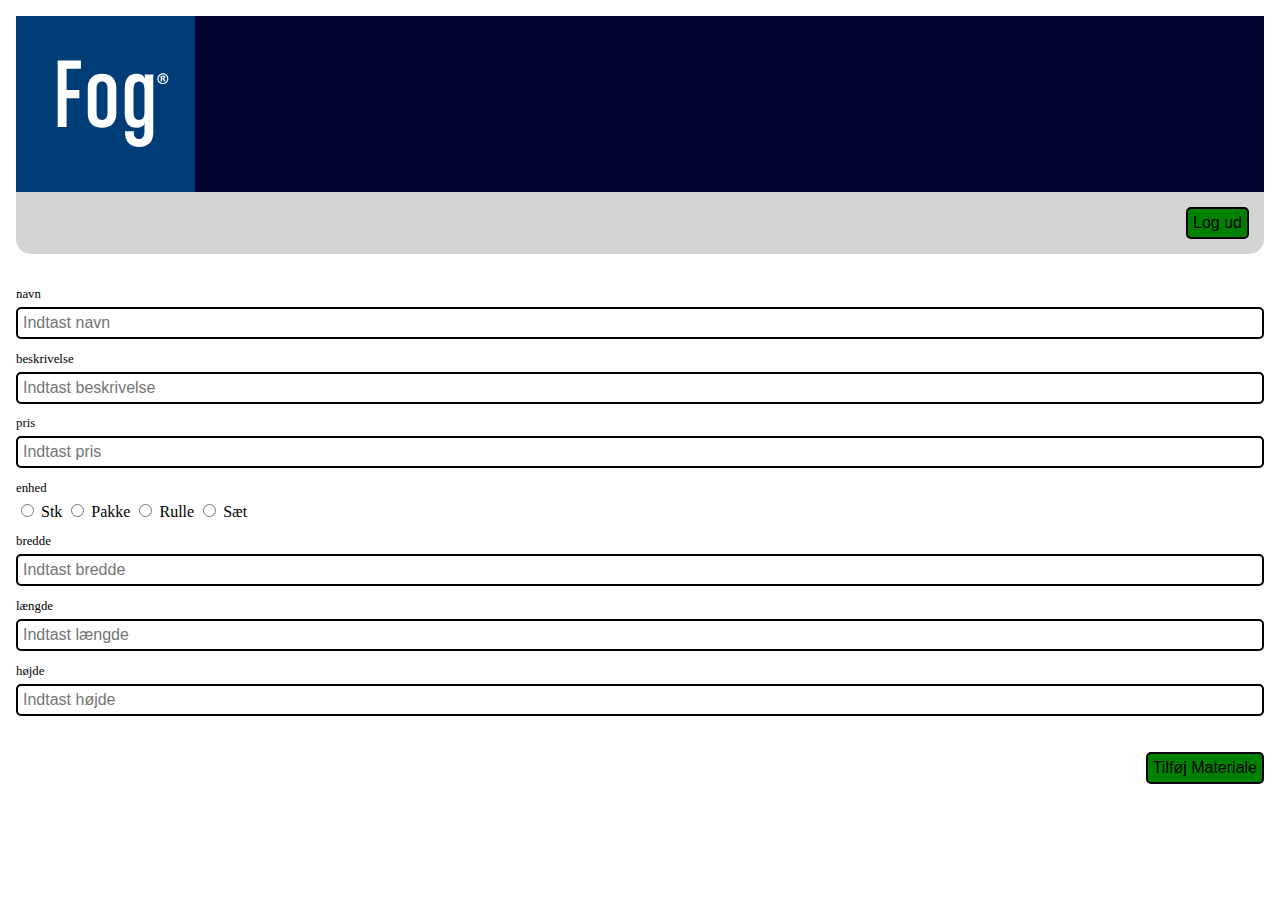
==== src/main/resources/templates/addmaterial.html @ 98515193 "Made addmaterials work, need errorhandling - made some css adjustment aswell" ====
<!DOCTYPE html>
<html xmlns="http://www.w3.org/1999/xhtml" xmlns:th="http://www.thymeleaf.org">
<head>
    <title>FOG</title>
    <meta charset="UTF-8">
    <meta name="viewport" content="width=device-width, initial-scale=1.0">
    <link href="../public/css/styles.css" th:href="@{/css/styles.css}" rel="stylesheet"/>
</head>

<body>

<div id="page">

    <header>

        <img src="../public/images/logofog.PNG" th:src="@{/images/logofog.PNG}"height="176" width="179"/>
    </header>
    <nav>
        <div id="leftnav">

        </div>
        <div id="rightnav">
            <button class="btn-create"> <a href="index.html" th:href="@{/logout}">Log ud</a></button>
        </div>
    </nav>
    <div>
        <form class="createuser-form" method="post">
            <p class="boxtitel">navn</p>
            <input type="text" name="name" placeholder="Indtast navn"/>
            <p class="boxtitel">beskrivelse</p>
            <input type="text" name="description" placeholder="Indtast beskrivelse"/>
            <p class="boxtitel">pris</p>
            <input type="text" name="price" placeholder="Indtast pris"/>

            <div class="radio">
            <p class="boxtitel">enhed</p>
                <input type="radio" name="unit" value="1"/>
                <label>Stk</label>
                <input type="radio" name="unit" value="2"/>
                <label>Pakke</label>
                <input type="radio" name="unit" value="3"/>
                <label>Rulle</label>
                <input type="radio" name="unit" value="4"/>
                <label>Sæt</label>
            </div>
            <p class="boxtitel">bredde</p>
            <input type="text" name="width" placeholder="Indtast bredde"/>
            <p class="boxtitel">længde</p>
            <input type="text" name="length" placeholder="Indtast længde"/>
            <p class="boxtitel">højde</p>
            <input type="text" name="height" placeholder="Indtast højde"/>
            <br>
            <br>

            <div class="btnend">
                <button class="btn-create" type="submit" formaction="/addmaterial">Tilføj Materiale</button>
            </div>
            <div><p class="error" th:text="${message}"></p>

            </div>

        </form>
    </div>






</div>
</body>
</html>
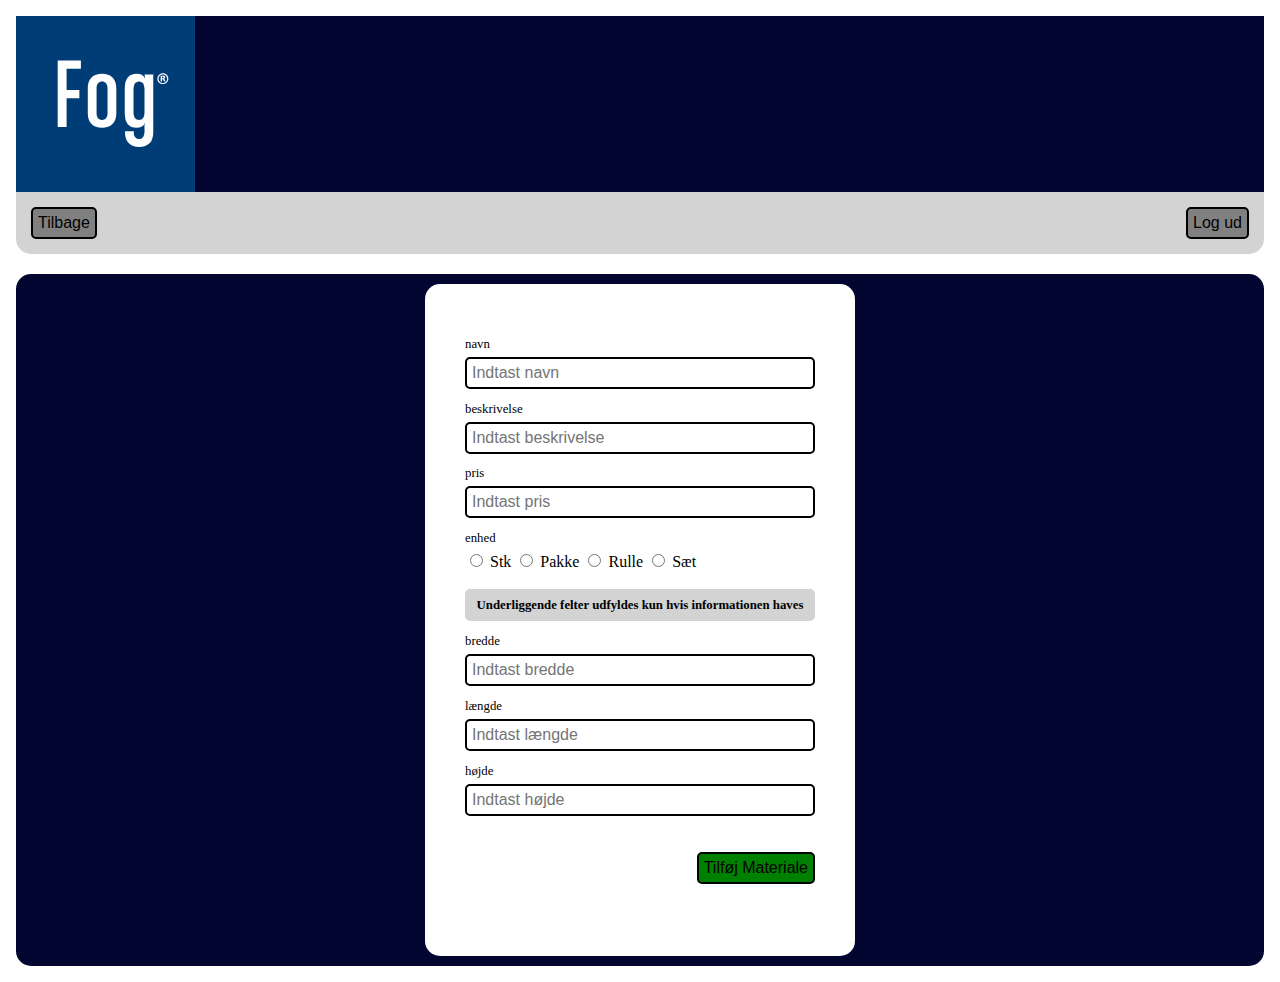
==== commit 79fb9efc: "made a "tilbage" button on addmaterial.html that returns you to salesperson_page.html" ====
--- a/src/main/resources/templates/addmaterial.html
+++ b/src/main/resources/templates/addmaterial.html
@@ -13,58 +13,62 @@
 
     <header>
 
-        <img src="../public/images/logofog.PNG" th:src="@{/images/logofog.PNG}"height="176" width="179"/>
+        <img src="../public/images/logofog.PNG" th:src="@{/images/logofog.PNG}" height="176" width="179"/>
     </header>
     <nav>
         <div id="leftnav">
-
+            <button class="btn-gen"><a href="salesperson_page.html" th:href="@{/salesperson}">Tilbage</a></button>
         </div>
         <div id="rightnav">
-            <button class="btn-create"> <a href="index.html" th:href="@{/logout}">Log ud</a></button>
+            <button class="btn-gen"><a href="index.html" th:href="@{/logout}">Log ud</a></button>
         </div>
     </nav>
-    <div>
-        <form class="createuser-form" method="post">
-            <p class="boxtitel">navn</p>
-            <input type="text" name="name" placeholder="Indtast navn"/>
-            <p class="boxtitel">beskrivelse</p>
-            <input type="text" name="description" placeholder="Indtast beskrivelse"/>
-            <p class="boxtitel">pris</p>
-            <input type="text" name="price" placeholder="Indtast pris"/>
+    <div class="flex-container">
+        <div>
+            <form class="createuser-form" method="post">
+                <p class="boxtitel">navn</p>
+                <input type="text" name="name" placeholder="Indtast navn"/>
+                <p class="boxtitel">beskrivelse</p>
+                <input type="text" name="description" placeholder="Indtast beskrivelse"/>
+                <p class="boxtitel">pris</p>
+                <input type="text" name="price" placeholder="Indtast pris"/>
 
-            <div class="radio">
-            <p class="boxtitel">enhed</p>
-                <input type="radio" name="unit" value="1"/>
-                <label>Stk</label>
-                <input type="radio" name="unit" value="2"/>
-                <label>Pakke</label>
-                <input type="radio" name="unit" value="3"/>
-                <label>Rulle</label>
-                <input type="radio" name="unit" value="4"/>
-                <label>Sæt</label>
-            </div>
-            <p class="boxtitel">bredde</p>
-            <input type="text" name="width" placeholder="Indtast bredde"/>
-            <p class="boxtitel">længde</p>
-            <input type="text" name="length" placeholder="Indtast længde"/>
-            <p class="boxtitel">højde</p>
-            <input type="text" name="height" placeholder="Indtast højde"/>
-            <br>
-            <br>
+                <p class="boxtitel">enhed</p>
+                <div class="radio">
+                    <input type="radio" name="unit" value="1"/>
+                    <label>Stk</label>
+                    <input type="radio" name="unit" value="2"/>
+                    <label>Pakke</label>
+                    <input type="radio" name="unit" value="3"/>
+                    <label>Rulle</label>
+                    <input type="radio" name="unit" value="4"/>
+                    <label>Sæt</label>
+                </div>
+                <br>
 
-            <div class="btnend">
-                <button class="btn-create" type="submit" formaction="/addmaterial">Tilføj Materiale</button>
-            </div>
-            <div><p class="error" th:text="${message}"></p>
+                <div class="info-addmat">
+                    <p class="boxtitel2"><strong>Underliggende felter udfyldes kun hvis informationen haves</strong></p>
+                </div>
 
-            </div>
+                <p class="boxtitel">bredde</p>
+                <input type="text" name="width" placeholder="Indtast bredde"/>
+                <p class="boxtitel">længde</p>
+                <input type="text" name="length" placeholder="Indtast længde"/>
+                <p class="boxtitel">højde</p>
+                <input type="text" name="height" placeholder="Indtast højde"/>
+                <br>
+                <br>
 
-        </form>
+                <div class="btnend">
+                    <button class="btn-create" type="submit" formaction="/addmaterial">Tilføj Materiale</button>
+                </div>
+                <div class="errorbox"><p class="error" th:text="${message}"></p>
+
+                </div>
+
+            </form>
+        </div>
     </div>
-
-
-
-
 
 
 </div>
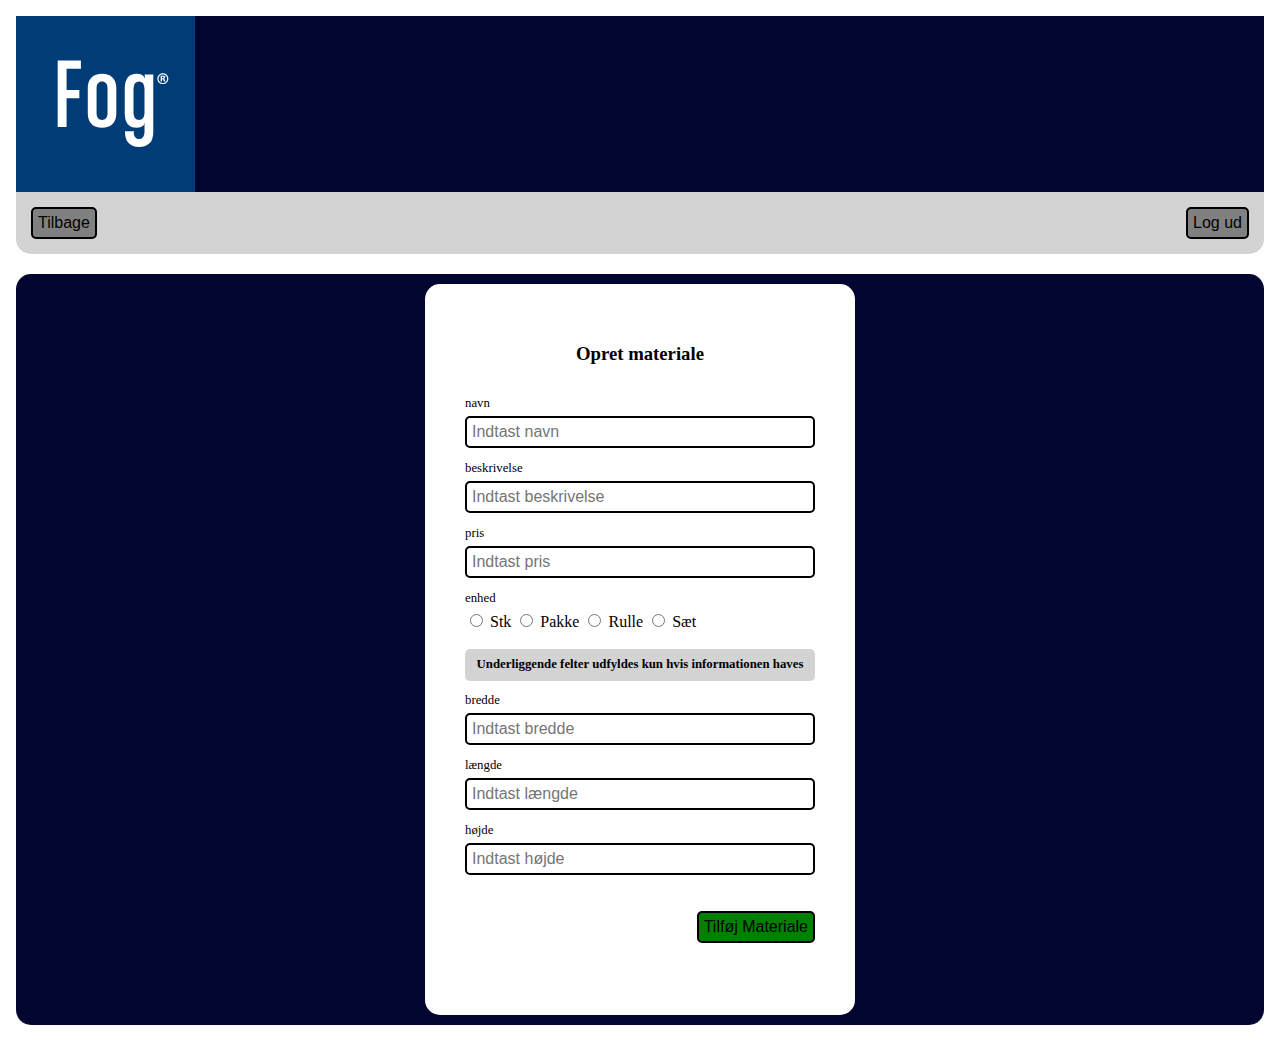
==== commit 596cf1ad: "minor styling" ====
--- a/src/main/resources/templates/addmaterial.html
+++ b/src/main/resources/templates/addmaterial.html
@@ -25,13 +25,14 @@
     </nav>
     <div class="flex-container">
         <div>
+            <h3>Opret materiale</h3>
             <form class="createuser-form" method="post">
                 <p class="boxtitel">navn</p>
                 <input type="text" name="name" placeholder="Indtast navn"/>
                 <p class="boxtitel">beskrivelse</p>
                 <input type="text" name="description" placeholder="Indtast beskrivelse"/>
                 <p class="boxtitel">pris</p>
-                <input type="text" name="price" placeholder="Indtast pris"/>
+                <input type="number" name="price" placeholder="Indtast pris"/>
 
                 <p class="boxtitel">enhed</p>
                 <div class="radio">
@@ -51,11 +52,11 @@
                 </div>
 
                 <p class="boxtitel">bredde</p>
-                <input type="text" name="width" placeholder="Indtast bredde"/>
+                <input type="number" name="width" placeholder="Indtast bredde"/>
                 <p class="boxtitel">længde</p>
-                <input type="text" name="length" placeholder="Indtast længde"/>
+                <input type="number" name="length" placeholder="Indtast længde"/>
                 <p class="boxtitel">højde</p>
-                <input type="text" name="height" placeholder="Indtast højde"/>
+                <input type="number" name="height" placeholder="Indtast højde"/>
                 <br>
                 <br>
 
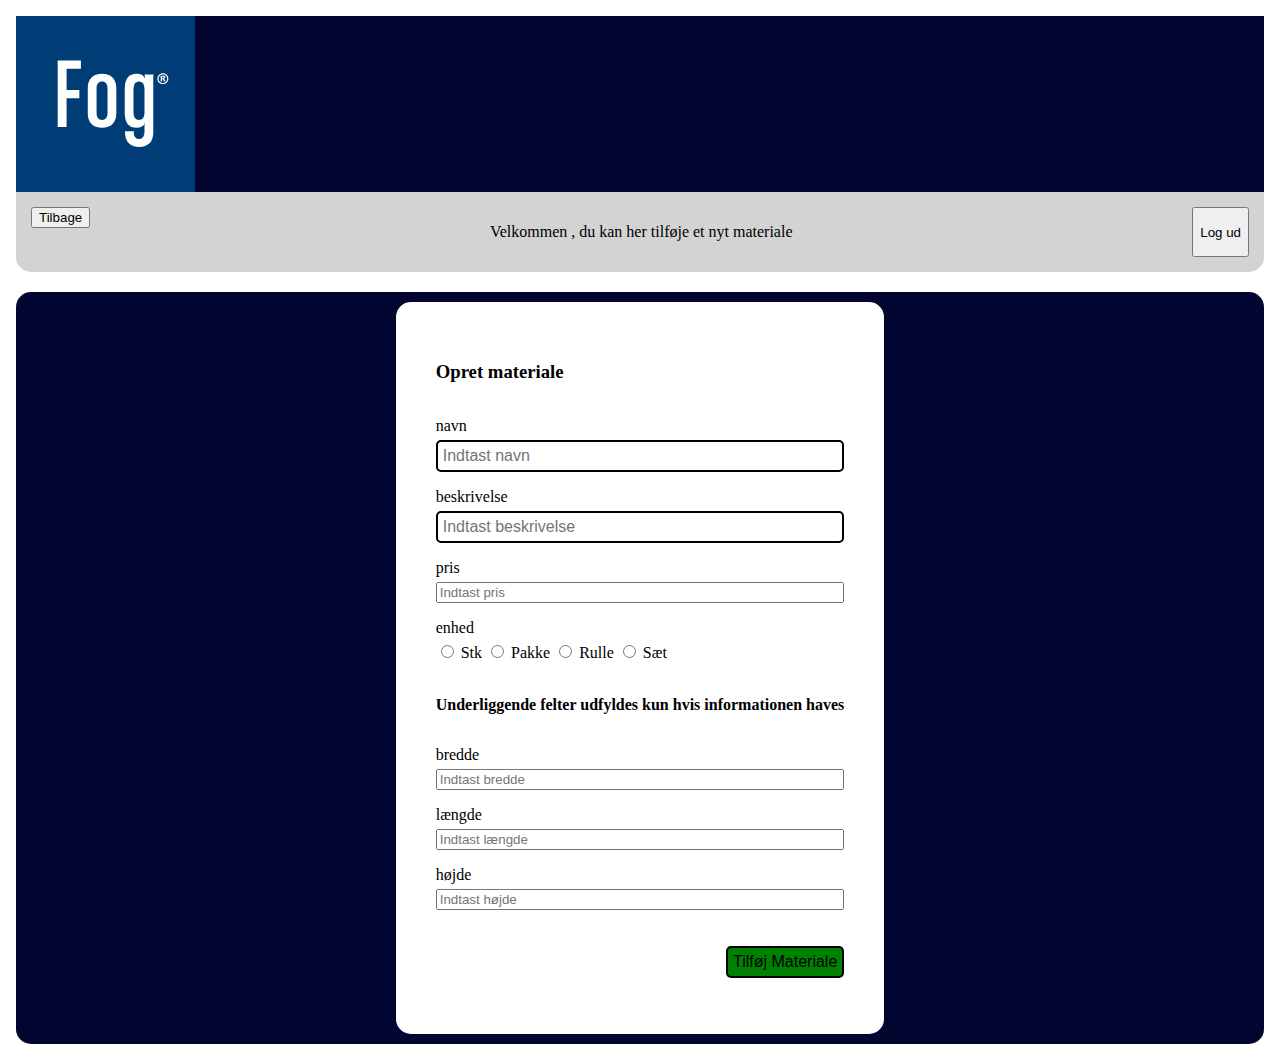
==== commit ce26c06d: "session errors" ====
--- a/src/main/resources/templates/addmaterial.html
+++ b/src/main/resources/templates/addmaterial.html
@@ -17,8 +17,11 @@
     </header>
     <nav>
         <div id="leftnav">
-            <button class="btn-gen"><a href="salesperson_page.html" th:href="@{/salesperson}">Tilbage</a></button>
+            <form th:action="@{/salesperson}" method="post">
+                <button type="submit" class="btn-gen">Tilbage</button>
+            </form>
         </div>
+        <div id="midnav"> <p class="Titel_nav"> Velkommen <strong><span th:if="${session.currentUser != null}" th:text="${session.currentUser.firstName}"></span></strong>, du kan her tilføje et nyt materiale </p></div>
         <div id="rightnav">
             <button class="btn-gen"><a href="index.html" th:href="@{/logout}">Log ud</a></button>
         </div>
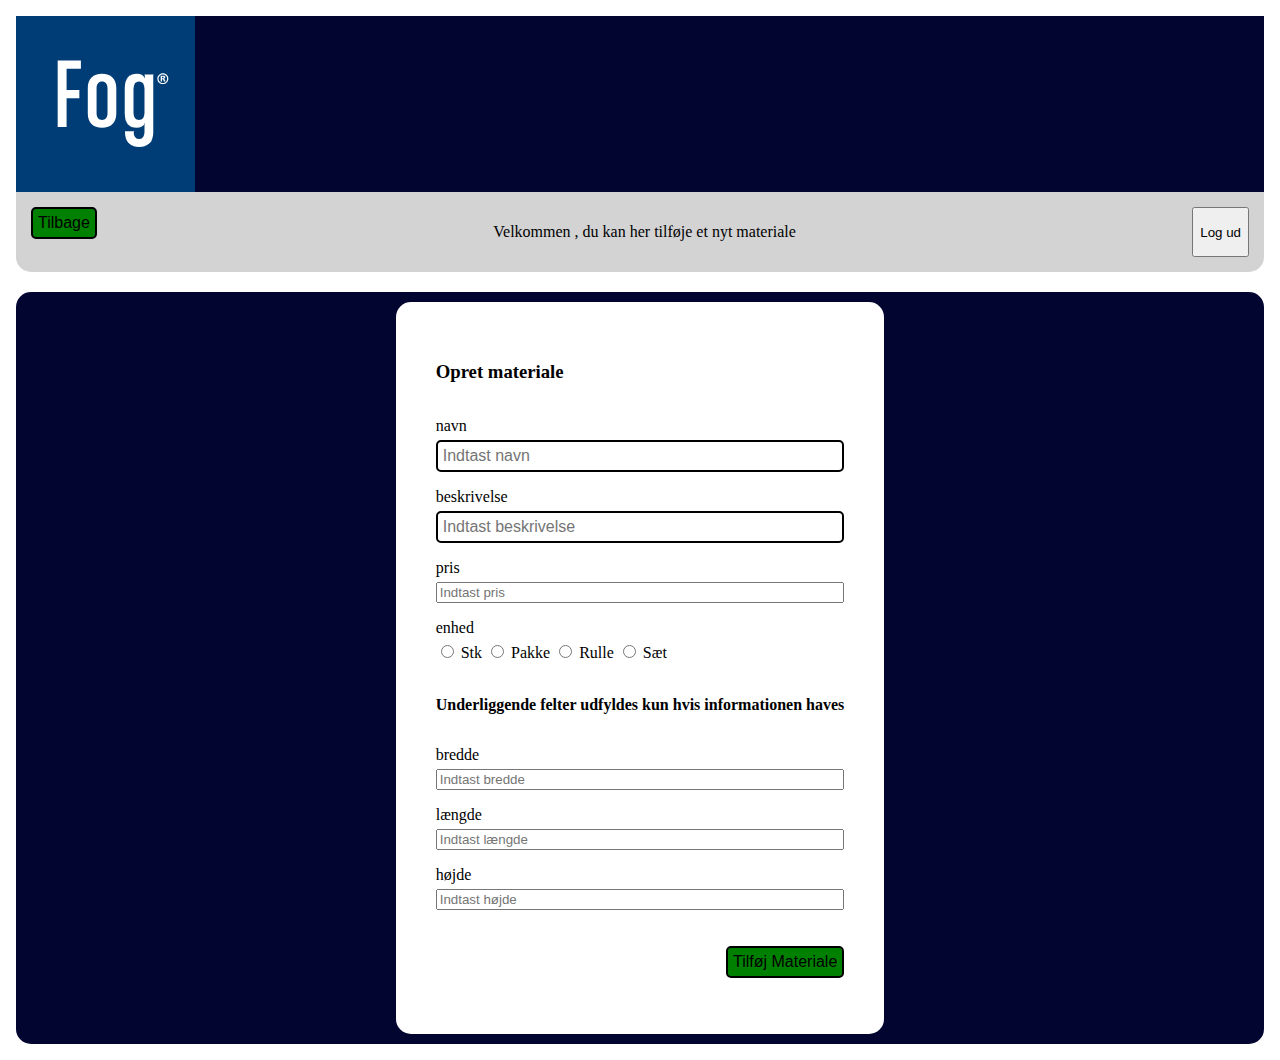
==== commit 52854198: "session errors2" ====
--- a/src/main/resources/templates/addmaterial.html
+++ b/src/main/resources/templates/addmaterial.html
@@ -17,9 +17,7 @@
     </header>
     <nav>
         <div id="leftnav">
-            <form th:action="@{/salesperson}" method="post">
-                <button type="submit" class="btn-gen">Tilbage</button>
-            </form>
+            <button class="btn-create"><a href="salesperson_page.html" th:href="@{/salesperson}">Tilbage</a></button>
         </div>
         <div id="midnav"> <p class="Titel_nav"> Velkommen <strong><span th:if="${session.currentUser != null}" th:text="${session.currentUser.firstName}"></span></strong>, du kan her tilføje et nyt materiale </p></div>
         <div id="rightnav">
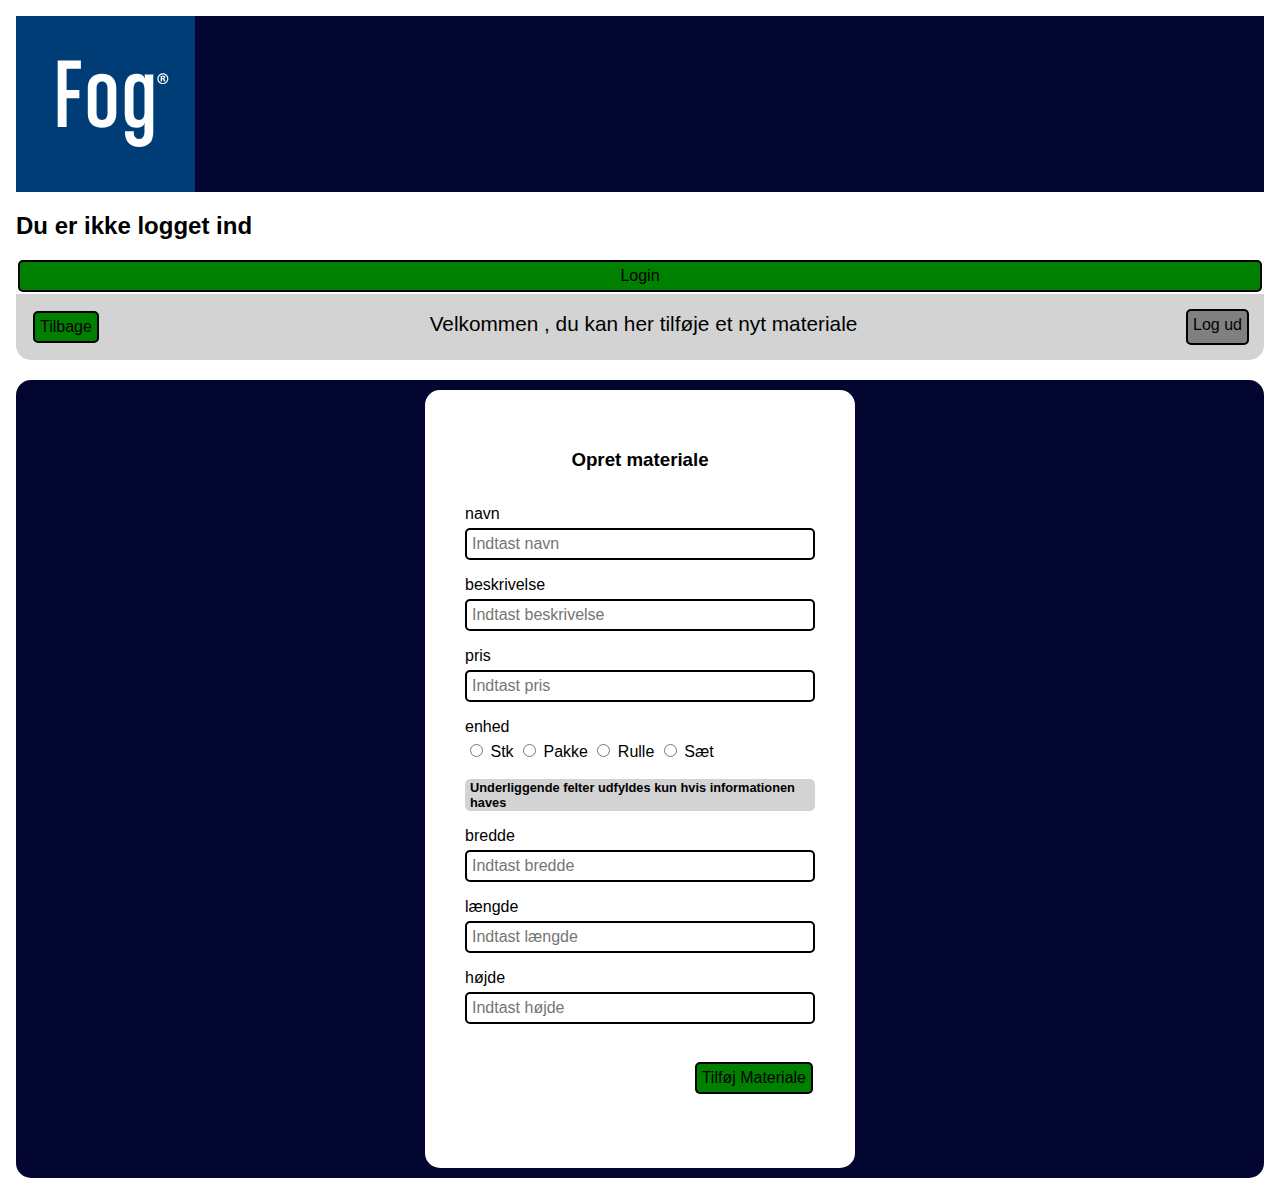
==== commit b9c8493a: "Made all pages, that requires you to be logged in, to block content and give a message that you need" ====
--- a/src/main/resources/templates/addmaterial.html
+++ b/src/main/resources/templates/addmaterial.html
@@ -15,63 +15,73 @@
 
         <img src="../public/images/logofog.PNG" th:src="@{/images/logofog.PNG}" height="176" width="179"/>
     </header>
-    <nav>
-        <div id="leftnav">
-            <button class="btn-create"><a href="salesperson_page.html" th:href="@{/salesperson}">Tilbage</a></button>
+    <div>
+        <div th:if="${session.currentUser == null}">
+            <h2>Du er ikke logget ind</h2>
+            <a href="/login" class="btn-create">Login</a>
         </div>
-        <div id="midnav"> <p class="Titel_nav"> Velkommen <strong><span th:if="${session.currentUser != null}" th:text="${session.currentUser.firstName}"></span></strong>, du kan her tilføje et nyt materiale </p></div>
-        <div id="rightnav">
-            <button class="btn-gen"><a href="index.html" th:href="@{/logout}">Log ud</a></button>
-        </div>
-    </nav>
-    <div class="flex-container">
-        <div>
-            <h3>Opret materiale</h3>
-            <form class="createuser-form" method="post">
-                <p class="boxtitel">navn</p>
-                <input type="text" name="name" placeholder="Indtast navn"/>
-                <p class="boxtitel">beskrivelse</p>
-                <input type="text" name="description" placeholder="Indtast beskrivelse"/>
-                <p class="boxtitel">pris</p>
-                <input type="number" name="price" placeholder="Indtast pris"/>
+        <nav th:if="${session.currentUser != null}">
+            <div id="leftnav">
+                <form method="post" th:action="@{/salesperson}">
+                    <button class="btn-create" type="submit">Tilbage</button>
+                </form>
+            </div>
+            <div id="midnav"><p class="Titel_nav"> Velkommen <strong><span th:if="${session.currentUser != null}"
+                                                                           th:text="${session.currentUser.firstName}"></span></strong>,
+                du kan her tilføje et nyt materiale </p></div>
+            <div id="rightnav">
+                <button class="btn-gen"><a href="index.html" th:href="@{/logout}">Log ud</a></button>
+            </div>
+        </nav>
+        <div class="flex-container" th:if="${session.currentUser != null}">
+            <div>
+                <h3>Opret materiale</h3>
+                <form class="createuser-form" method="post">
+                    <p class="boxtitel">navn</p>
+                    <input type="text" name="name" placeholder="Indtast navn"/>
+                    <p class="boxtitel">beskrivelse</p>
+                    <input type="text" name="description" placeholder="Indtast beskrivelse"/>
+                    <p class="boxtitel">pris</p>
+                    <input type="number" name="price" placeholder="Indtast pris"/>
 
-                <p class="boxtitel">enhed</p>
-                <div class="radio">
-                    <input type="radio" name="unit" value="1"/>
-                    <label>Stk</label>
-                    <input type="radio" name="unit" value="2"/>
-                    <label>Pakke</label>
-                    <input type="radio" name="unit" value="3"/>
-                    <label>Rulle</label>
-                    <input type="radio" name="unit" value="4"/>
-                    <label>Sæt</label>
-                </div>
-                <br>
+                    <p class="boxtitel">enhed</p>
+                    <div class="radio">
+                        <input type="radio" name="unit" value="1"/>
+                        <label>Stk</label>
+                        <input type="radio" name="unit" value="2"/>
+                        <label>Pakke</label>
+                        <input type="radio" name="unit" value="3"/>
+                        <label>Rulle</label>
+                        <input type="radio" name="unit" value="4"/>
+                        <label>Sæt</label>
+                    </div>
+                    <br>
 
-                <div class="info-addmat">
-                    <p class="boxtitel2"><strong>Underliggende felter udfyldes kun hvis informationen haves</strong></p>
-                </div>
+                    <div class="info-addmat">
+                        <p class="boxtitel2"><strong>Underliggende felter udfyldes kun hvis informationen haves</strong>
+                        </p>
+                    </div>
 
-                <p class="boxtitel">bredde</p>
-                <input type="number" name="width" placeholder="Indtast bredde"/>
-                <p class="boxtitel">længde</p>
-                <input type="number" name="length" placeholder="Indtast længde"/>
-                <p class="boxtitel">højde</p>
-                <input type="number" name="height" placeholder="Indtast højde"/>
-                <br>
-                <br>
+                    <p class="boxtitel">bredde</p>
+                    <input type="number" name="width" placeholder="Indtast bredde"/>
+                    <p class="boxtitel">længde</p>
+                    <input type="number" name="length" placeholder="Indtast længde"/>
+                    <p class="boxtitel">højde</p>
+                    <input type="number" name="height" placeholder="Indtast højde"/>
+                    <br>
+                    <br>
 
-                <div class="btnend">
-                    <button class="btn-create" type="submit" formaction="/addmaterial">Tilføj Materiale</button>
-                </div>
-                <div class="errorbox"><p class="error" th:text="${message}"></p>
+                    <div class="btnend">
+                        <button class="btn-create" type="submit" formaction="/addmaterial">Tilføj Materiale</button>
+                    </div>
+                    <div class="errorbox"><p class="error" th:text="${message}"></p>
 
-                </div>
+                    </div>
 
-            </form>
+                </form>
+            </div>
         </div>
     </div>
-
 
 </div>
 </body>
